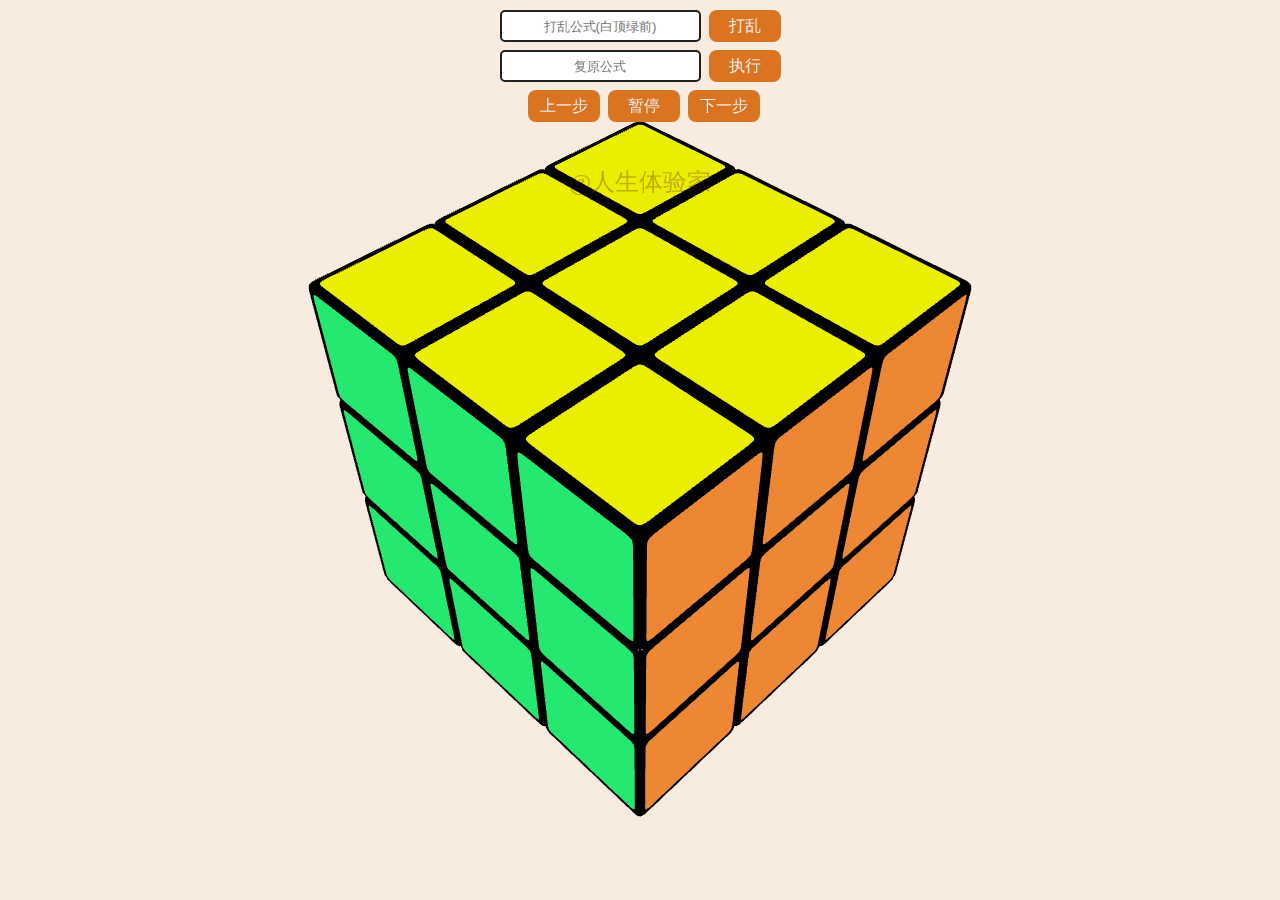
==== html/cube/index.html @ 853ee289 "Add files via upload" ====
<html><head><title></title><meta charset="UTF-8"><meta name="viewport" content="width=device-width,user-scalable=no,initial-scale=1,maximum-scale=1,minimum-scale=1"><style>*{margin:0;padding:0;box-sizing:border-box}#container{height:100vh;width:100vw}.toolbar{position:absolute;left:0;top:10px;width:100vw;display:flex;flex-direction:column;align-items:center;gap:8px}.toolbar div{width:100%;display:flex;justify-content:center}.input{background-color:#fff;height:32px;padding:10px;text-align:center;border:2px solid #212121;border-radius:5px}.input#dislocate{width:62% - 40px}.input:focus{color:#212121;background-color:#fff;outline-color:#0ff;box-shadow:3px 3px 15px #0ff;transition:.1s;transition-property:box-shadow}span.button{background-color:#db7421;border-radius:8px;width:72px;color:#eee;text-align:center;line-height:32px;margin-left:8px}span#pop{position:absolute;left:16%;top:120px;z-index:2;width:68%;line-height:36px;font-size:18px;background-color:#a41b28;color:bisque;text-align:center;border-radius:8px;box-shadow:0 0 15px #212121;opacity:0%}span#author{margin-top:36px;opacity:30%;color:#5c181b;font-size:24px}</style><link rel="preload" href="./b554ebf0.js" as="script" crossorigin="anonymous"></head><body><div id="container"></div><div class="toolbar"><div><input placeholder="打乱公式(白顶绿前)" class="input" id="dis-input"> <span class="button" id="dislocate">打乱</span></div><div><input placeholder="复原公式" class="input" id="res-input"> <span class="button" id="restored">执行</span></div><div><span class="button" id="previous">上一步</span> <span class="button" id="pause">暂停</span> <span class="button" id="next">下一步</span></div><span id="pop"></span> <span id="author">@人生体验家</span></div><script type="module" src="./b554ebf0.js"></script></body></html>
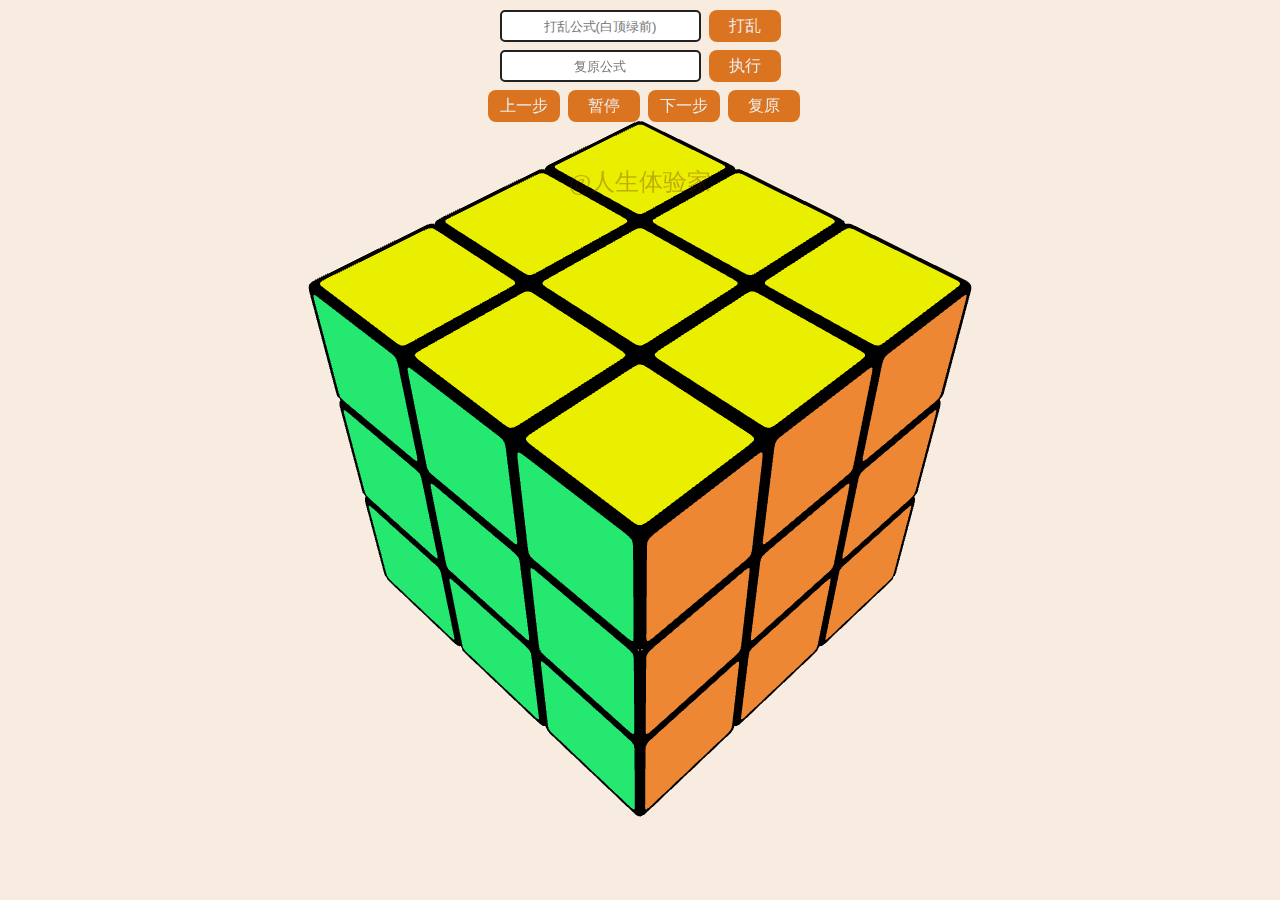
==== commit f1d5c18a: "Add files via upload" ====
--- a/html/cube/index.html
+++ b/html/cube/index.html
@@ -1 +1 @@
-<html><head><title></title><meta charset="UTF-8"><meta name="viewport" content="width=device-width,user-scalable=no,initial-scale=1,maximum-scale=1,minimum-scale=1"><style>*{margin:0;padding:0;box-sizing:border-box}#container{height:100vh;width:100vw}.toolbar{position:absolute;left:0;top:10px;width:100vw;display:flex;flex-direction:column;align-items:center;gap:8px}.toolbar div{width:100%;display:flex;justify-content:center}.input{background-color:#fff;height:32px;padding:10px;text-align:center;border:2px solid #212121;border-radius:5px}.input#dislocate{width:62% - 40px}.input:focus{color:#212121;background-color:#fff;outline-color:#0ff;box-shadow:3px 3px 15px #0ff;transition:.1s;transition-property:box-shadow}span.button{background-color:#db7421;border-radius:8px;width:72px;color:#eee;text-align:center;line-height:32px;margin-left:8px}span#pop{position:absolute;left:16%;top:120px;z-index:2;width:68%;line-height:36px;font-size:18px;background-color:#a41b28;color:bisque;text-align:center;border-radius:8px;box-shadow:0 0 15px #212121;opacity:0%}span#author{margin-top:36px;opacity:30%;color:#5c181b;font-size:24px}</style><link rel="preload" href="./b554ebf0.js" as="script" crossorigin="anonymous"></head><body><div id="container"></div><div class="toolbar"><div><input placeholder="打乱公式(白顶绿前)" class="input" id="dis-input"> <span class="button" id="dislocate">打乱</span></div><div><input placeholder="复原公式" class="input" id="res-input"> <span class="button" id="restored">执行</span></div><div><span class="button" id="previous">上一步</span> <span class="button" id="pause">暂停</span> <span class="button" id="next">下一步</span></div><span id="pop"></span> <span id="author">@人生体验家</span></div><script type="module" src="./b554ebf0.js"></script></body></html>+<html><head><title></title><meta charset="UTF-8"><meta name="viewport" content="width=device-width,user-scalable=no,initial-scale=1,maximum-scale=1,minimum-scale=1"><style>*{margin:0;padding:0;box-sizing:border-box}#container{height:100vh;width:100vw}.toolbar{position:absolute;left:0;top:10px;width:100vw;display:flex;flex-direction:column;align-items:center;gap:8px}.toolbar div{width:100%;display:flex;justify-content:center}.input{background-color:#fff;height:32px;padding:10px;text-align:center;border:2px solid #212121;border-radius:5px}.input#dislocate{width:62% - 40px}.input:focus{color:#212121;background-color:#fff;outline-color:#0ff;box-shadow:3px 3px 15px #0ff;transition:.1s;transition-property:box-shadow}span.button{background-color:#db7421;border-radius:8px;width:72px;color:#eee;text-align:center;line-height:32px;margin-left:8px}span#pop{position:absolute;left:16%;top:120px;z-index:2;width:68%;line-height:36px;font-size:18px;background-color:#a41b28;color:bisque;text-align:center;border-radius:8px;box-shadow:0 0 15px #212121;opacity:0%}span#author{margin-top:36px;opacity:30%;color:#5c181b;font-size:24px}</style><link rel="preload" href="./2b741125.js" as="script" crossorigin="anonymous"></head><body><div id="container"></div><div class="toolbar"><div><input placeholder="打乱公式(白顶绿前)" class="input" id="dis-input"> <span class="button" id="dislocate">打乱</span></div><div><input placeholder="复原公式" class="input" id="res-input"> <span class="button" id="restored">执行</span></div><div><span class="button" id="previous">上一步</span> <span class="button" id="pause">暂停</span> <span class="button" id="next">下一步</span> <span class="button" id="reset">复原</span></div><span id="pop"></span> <span id="author">@人生体验家</span></div><script type="module" src="./2b741125.js"></script></body></html>